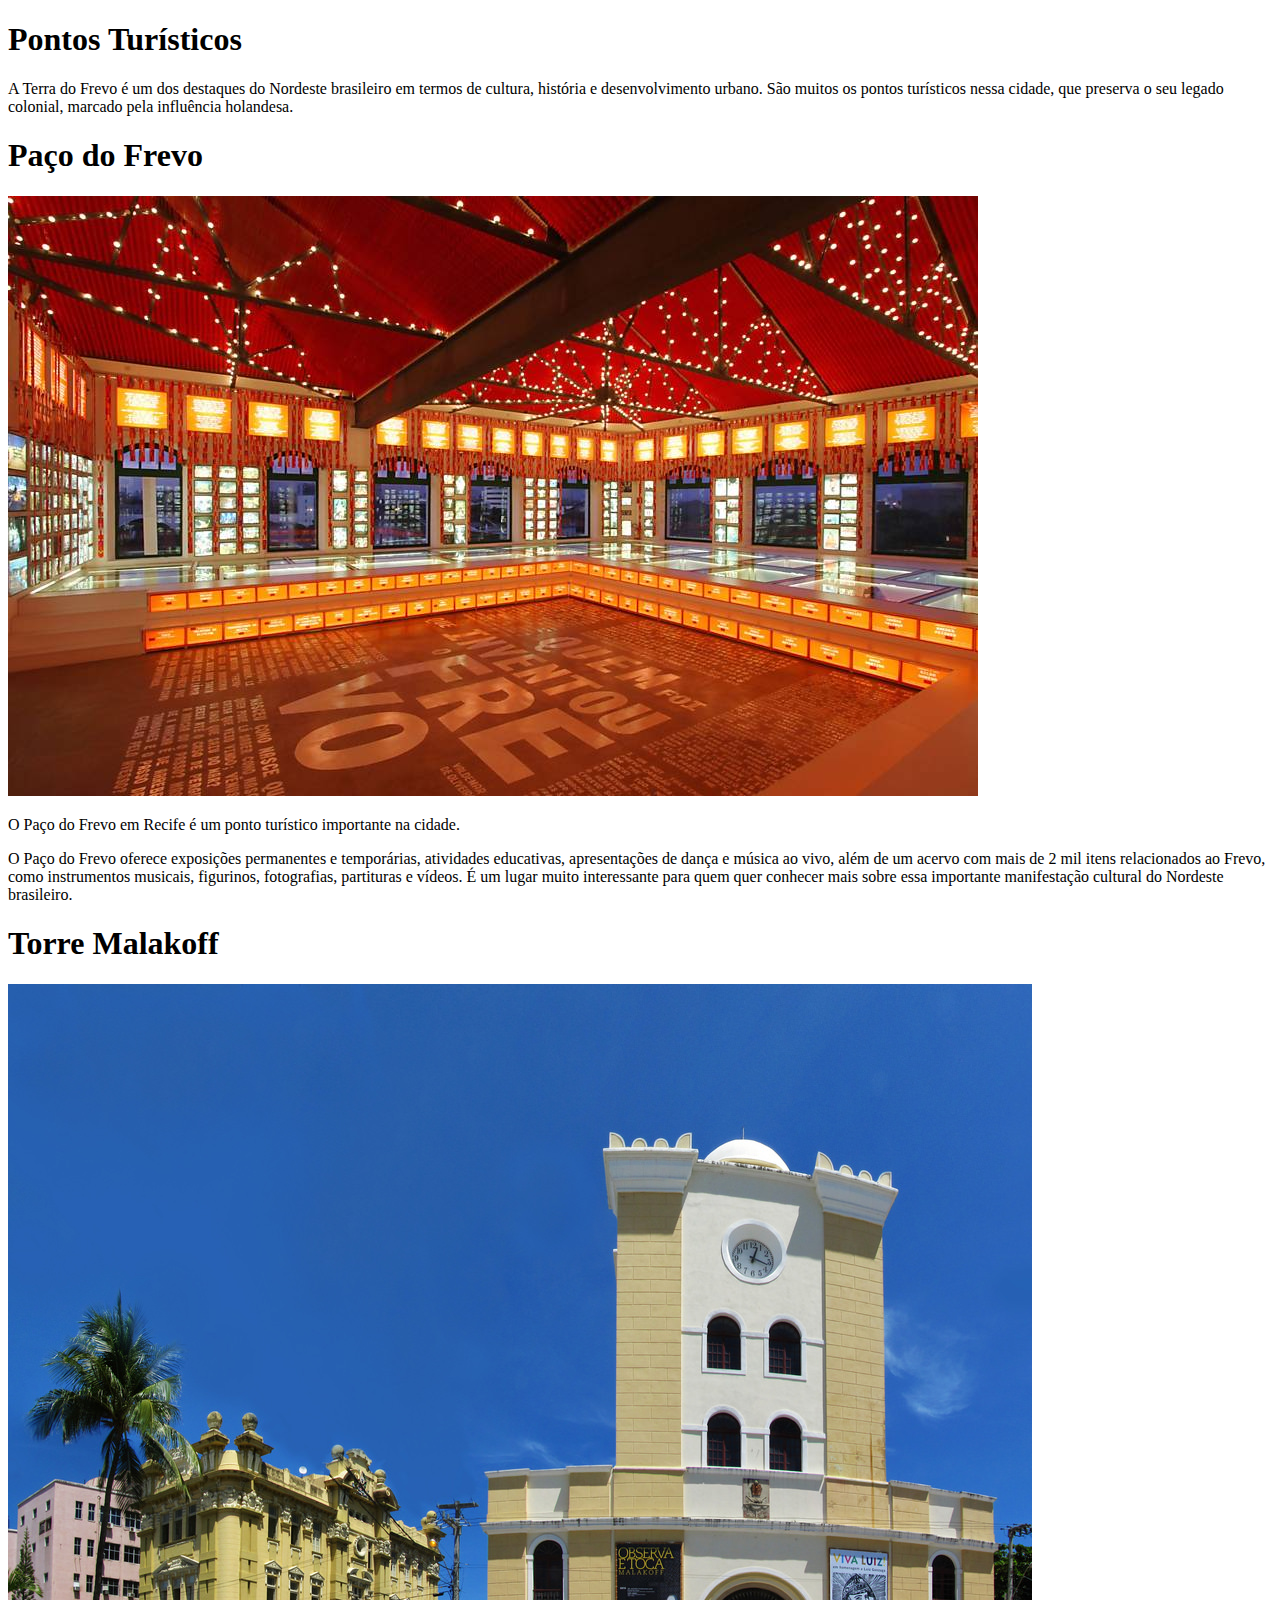
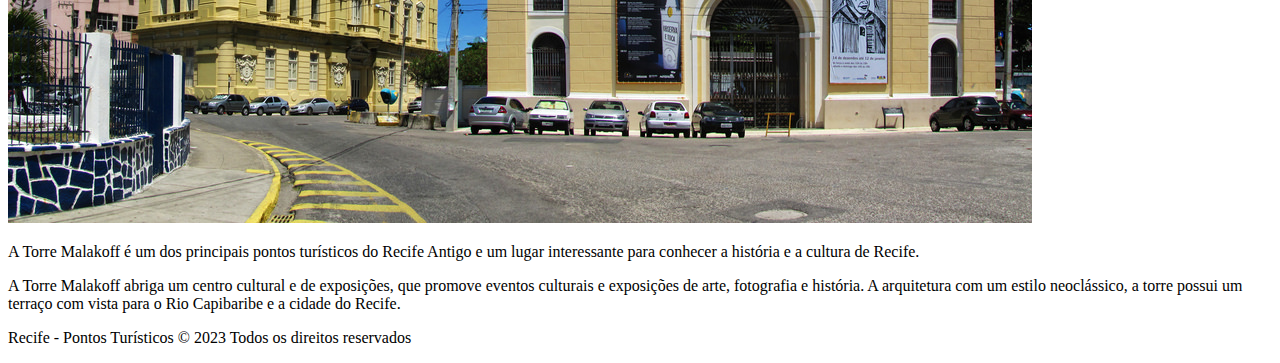
==== Pontos-Turísticos.html @ 2083acd6 "Projeto nova página sobre dois outros pontos turísticos do Recife Antigo." ====
<!DOCTYPE html>
<html lang="en">
<head>
    <meta charset="UTF-8">
    <meta http-equiv="X-UA-Compatible" content="IE=edge">
    <meta name="viewport" content="width=device-width, initial-scale=1.0">
    <title>Pontos Turísticos</title>
</head>
<body>
   <h1>Pontos Turísticos</h1>
   <P>A Terra do Frevo é um dos destaques do Nordeste brasileiro em termos de cultura, história e desenvolvimento urbano.
    São muitos os pontos turísticos nessa cidade, que preserva o seu legado colonial, marcado pela influência holandesa.</P>
    <main>
		<section>
            <h1>Paço do Frevo</h1> 
                <img src="./img/paco_do_frevo.jpeg" alt="Foto do Paço do Frevo">
				<P>O Paço do Frevo em Recife é um ponto turístico importante na cidade.</p>
                <p>O Paço do Frevo oferece exposições permanentes e temporárias, atividades educativas, apresentações de dança e música ao vivo, além de um acervo com mais de 2 mil itens relacionados ao Frevo, como instrumentos musicais, figurinos, fotografias, partituras e vídeos. É um lugar muito interessante para quem quer conhecer mais sobre essa importante manifestação cultural do Nordeste brasileiro.</P>
			<h1>Torre Malakoff</h1>
				<img src="./img/torre-malakoff.jpg" alt="Foto da Torre Malakoff">
                <P>A Torre Malakoff é um dos principais pontos turísticos do Recife Antigo e um lugar interessante para conhecer a história e a cultura de Recife.</P>
				<P>A Torre Malakoff abriga um centro cultural e de exposições, que promove eventos culturais e exposições de arte, fotografia e história. 
                   A arquitetura com um estilo neoclássico, a torre possui um terraço com vista para o Rio Capibaribe e a cidade do Recife. 
        </section>
	</main>
	<footer>
		<p>  Recife - Pontos Turísticos © 2023 Todos os direitos reservados</p>
	</footer>
</body>
</html>
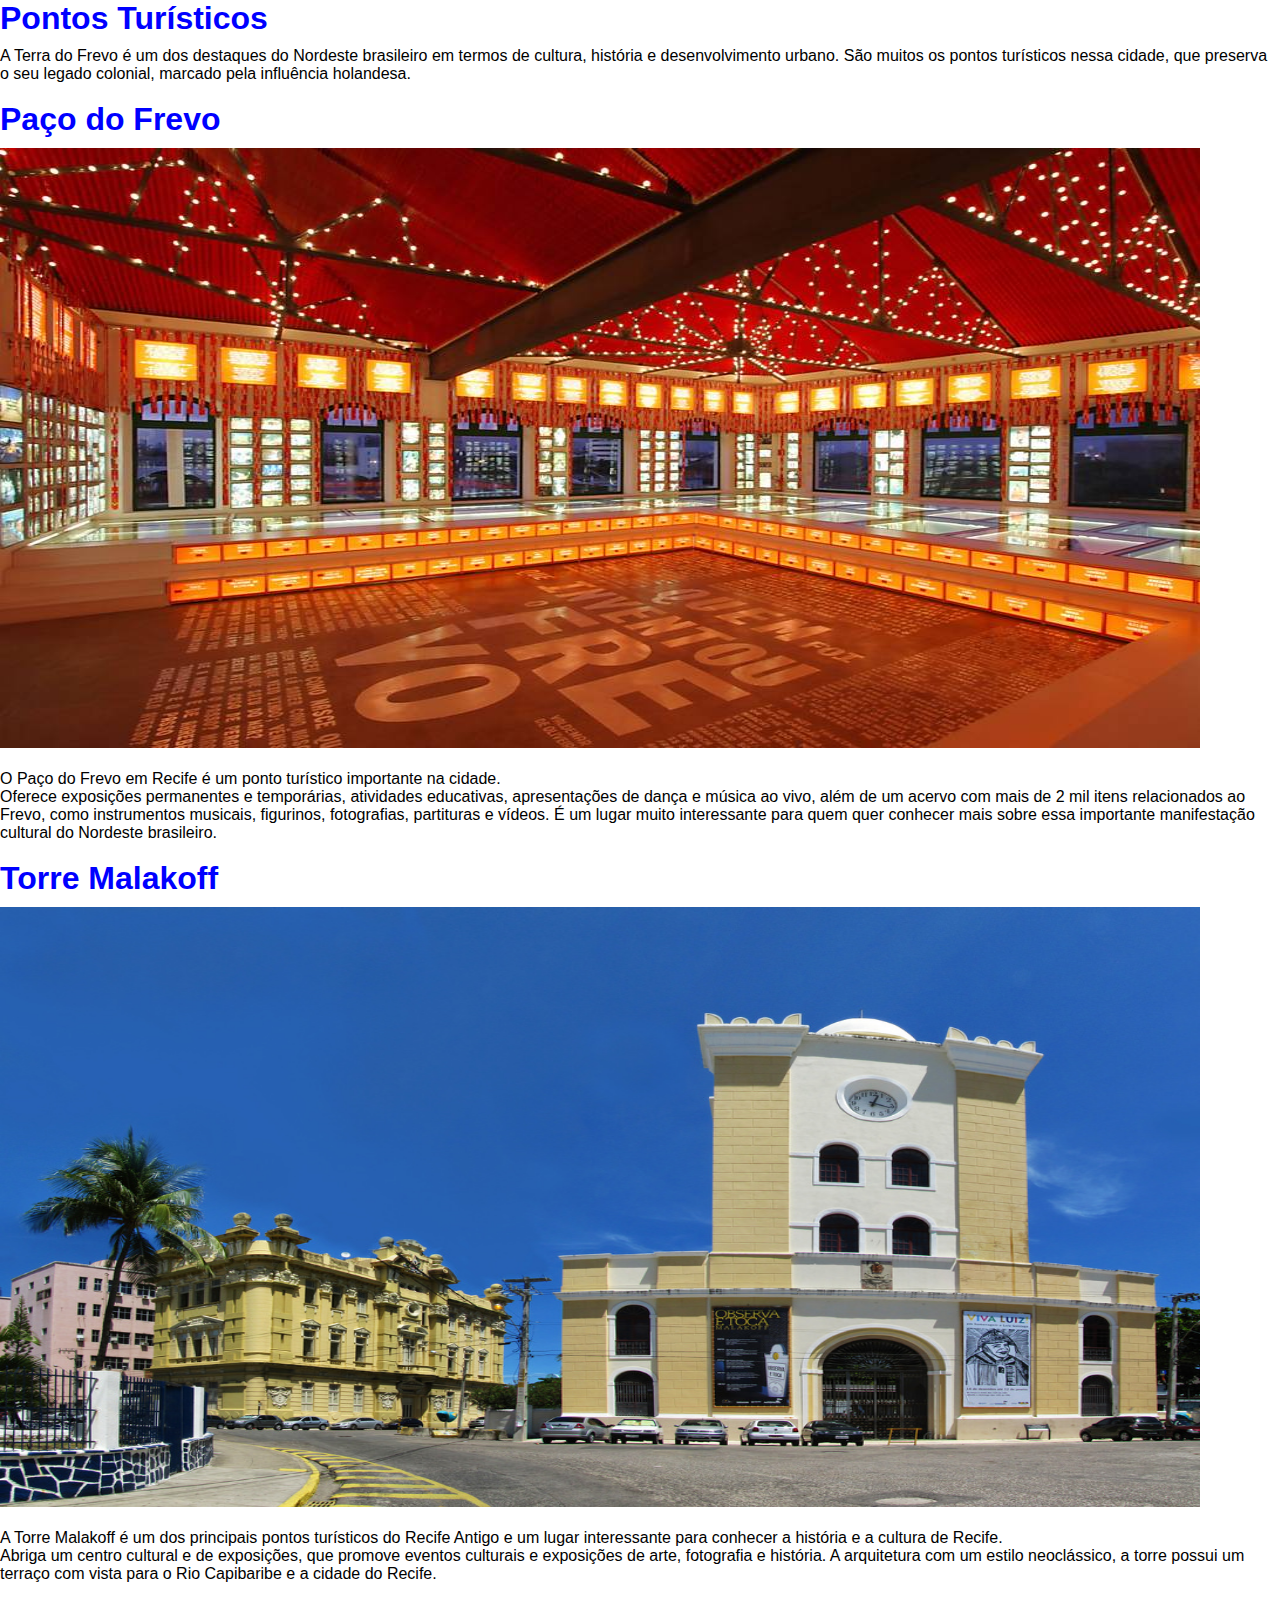
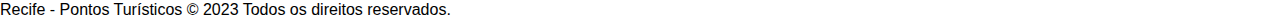
==== commit 11840774: "Aplicando estilos para a página" ====
--- a/Pontos-Turísticos.html
+++ b/Pontos-Turísticos.html
@@ -4,27 +4,35 @@
     <meta charset="UTF-8">
     <meta http-equiv="X-UA-Compatible" content="IE=edge">
     <meta name="viewport" content="width=device-width, initial-scale=1.0">
+   <link rel="stylesheet" href="style.css">
     <title>Pontos Turísticos</title>
 </head>
 <body>
    <h1>Pontos Turísticos</h1>
    <P>A Terra do Frevo é um dos destaques do Nordeste brasileiro em termos de cultura, história e desenvolvimento urbano.
     São muitos os pontos turísticos nessa cidade, que preserva o seu legado colonial, marcado pela influência holandesa.</P>
+    <br>
     <main>
 		<section>
             <h1>Paço do Frevo</h1> 
                 <img src="./img/paco_do_frevo.jpeg" alt="Foto do Paço do Frevo">
+                <br>
+                <br>
 				<P>O Paço do Frevo em Recife é um ponto turístico importante na cidade.</p>
-                <p>O Paço do Frevo oferece exposições permanentes e temporárias, atividades educativas, apresentações de dança e música ao vivo, além de um acervo com mais de 2 mil itens relacionados ao Frevo, como instrumentos musicais, figurinos, fotografias, partituras e vídeos. É um lugar muito interessante para quem quer conhecer mais sobre essa importante manifestação cultural do Nordeste brasileiro.</P>
+                <p>Oferece exposições permanentes e temporárias, atividades educativas, apresentações de dança e música ao vivo, além de um acervo com mais de 2 mil itens relacionados ao Frevo, como instrumentos musicais, figurinos, fotografias, partituras e vídeos. É um lugar muito interessante para quem quer conhecer mais sobre essa importante manifestação cultural do Nordeste brasileiro.</P>
+                    <br>
 			<h1>Torre Malakoff</h1>
 				<img src="./img/torre-malakoff.jpg" alt="Foto da Torre Malakoff">
+                <br>
+                <br>
                 <P>A Torre Malakoff é um dos principais pontos turísticos do Recife Antigo e um lugar interessante para conhecer a história e a cultura de Recife.</P>
-				<P>A Torre Malakoff abriga um centro cultural e de exposições, que promove eventos culturais e exposições de arte, fotografia e história. 
+				<P>Abriga um centro cultural e de exposições, que promove eventos culturais e exposições de arte, fotografia e história. 
                    A arquitetura com um estilo neoclássico, a torre possui um terraço com vista para o Rio Capibaribe e a cidade do Recife. 
         </section>
 	</main>
 	<footer>
-		<p>  Recife - Pontos Turísticos © 2023 Todos os direitos reservados</p>
+        <br>
+		<p>  Recife - Pontos Turísticos © 2023 Todos os direitos reservados.</p>
 	</footer>
 </body>
 </html>
--- a/style.css
+++ b/style.css
@@ -0,0 +1,48 @@
+h1 {
+   color: blue;
+   margin-bottom: 10px;
+   
+}
+
+h2 {
+    color: blue;
+    margin-bottom: 10px;
+}
+
+h3 {
+    color: blue;
+}
+
+* {
+    font-family: 'Maven Pro', Arial, Helvetica, sans-serif;
+    margin: 0;
+    padding: 0;
+}
+
+header {
+    background-color: azure;
+    display: flex;
+    justify-content: space-between;
+    padding: 8px;
+    margin-bottom: 12px;
+}
+
+ul{
+    display: flex;
+    align-items: center;
+    height: 100%;
+}
+
+nav ul li {
+    list-style-type: none;
+    margin-left: 27px;
+}
+
+img {
+    width: 1200px;
+    height: 600px;
+  }
+  
+  
+
+
